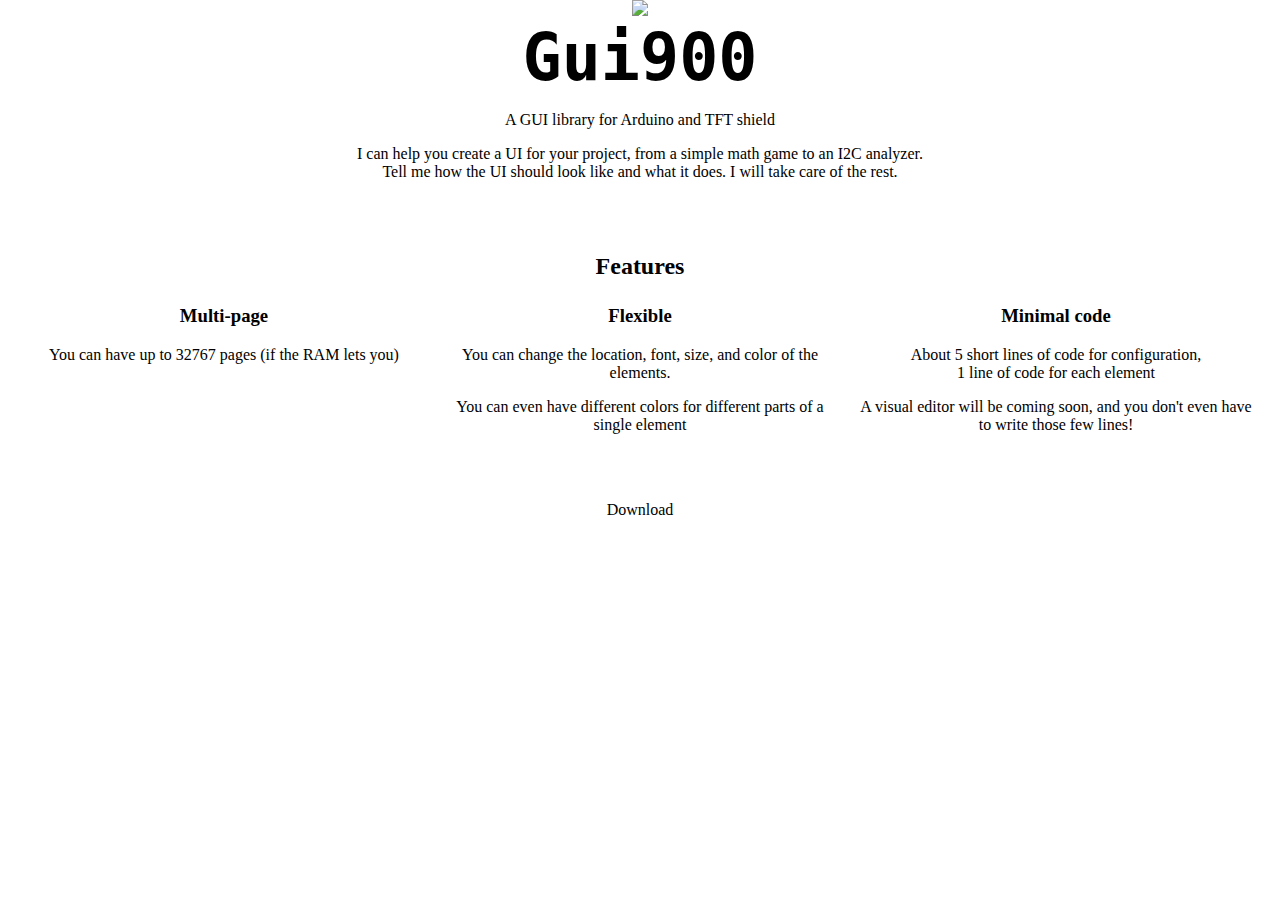
==== docs/index.html @ d58eb510 "Add download button to GH-pages home page" ====
<!DOCTYPE html>
<html lang="en">
<head>
    <meta charset="UTF-8">
    <meta name="viewport" content="width=device-width, initial-scale=1.0">
    <title>Gui900</title>

    <link rel="stylesheet" href="style.css">

    <style>
        #header-image{
            width: 100vw;
            max-width: 500px;
        }
        body{
            margin: 0;
            text-align: center;
        }
        #header{
            font-size: 5em;
            font-family: monospace;
            margin: 0;
        }
        #content{
            margin: 1em;
        }
        #features{
            display: flex;
        }
        #features>div{
            width: 33%;
            padding: 5px;
        }
        #features>div h3:first-child{
            margin-top: 0;
        }
        #download-button{
            display: inline-block;
            background-color: white;
            border-radius: 10px;
            color: black;
            text-decoration: none;
            padding: 10px 15px;
            margin-bottom: 20px;
        }
    </style>
</head>
<body>
    <div style="text-align: center;">
        <img id="header-image" src="https://repository-images.githubusercontent.com/274697681/05c88300-cb15-11ea-89be-ba14fa4d7288">
        <h1 id="header">Gui900</h1>
        <p>
            A GUI library for Arduino and TFT shield
        </p>
        <p>
            I can help you create a UI for your project, from a simple math game to an I2C analyzer.<br/>
            Tell me how the UI should look like and what it does. I will take care of the rest.
        </p>
    </div>
    <div id="content">
        <br>
        <br>
            <h2 style="text-align: center;">Features</h2>
        <div id="features">
            <div>
                <h3>
                    Multi-page
                </h3>
                <p>
                    You can have up to 32767 pages (if the RAM lets you)
                </p>
            </div>
            <div>
                <h3>
                    Flexible
                </h3>
                <p>
                    You can change the location, font, size, and color of the elements.
                </p>
                <p>
                    You can even have different colors for different parts of a single element
                </p>
            </div>
            <div>
                <h3>
                    Minimal code
                </h3>
                <p>
                    About 5 short lines of code for configuration,<br>
                    1 line of code for each element
                </p>
                <p>
                    A visual editor will be coming soon, and you don't even have to write those few lines!
                </p>
            </div>
        </div>
        <br><br>
        <a id="download-button" href="https://github.com/Mammad900/Gui900">Download</a>
    </div>
</body>
</html>
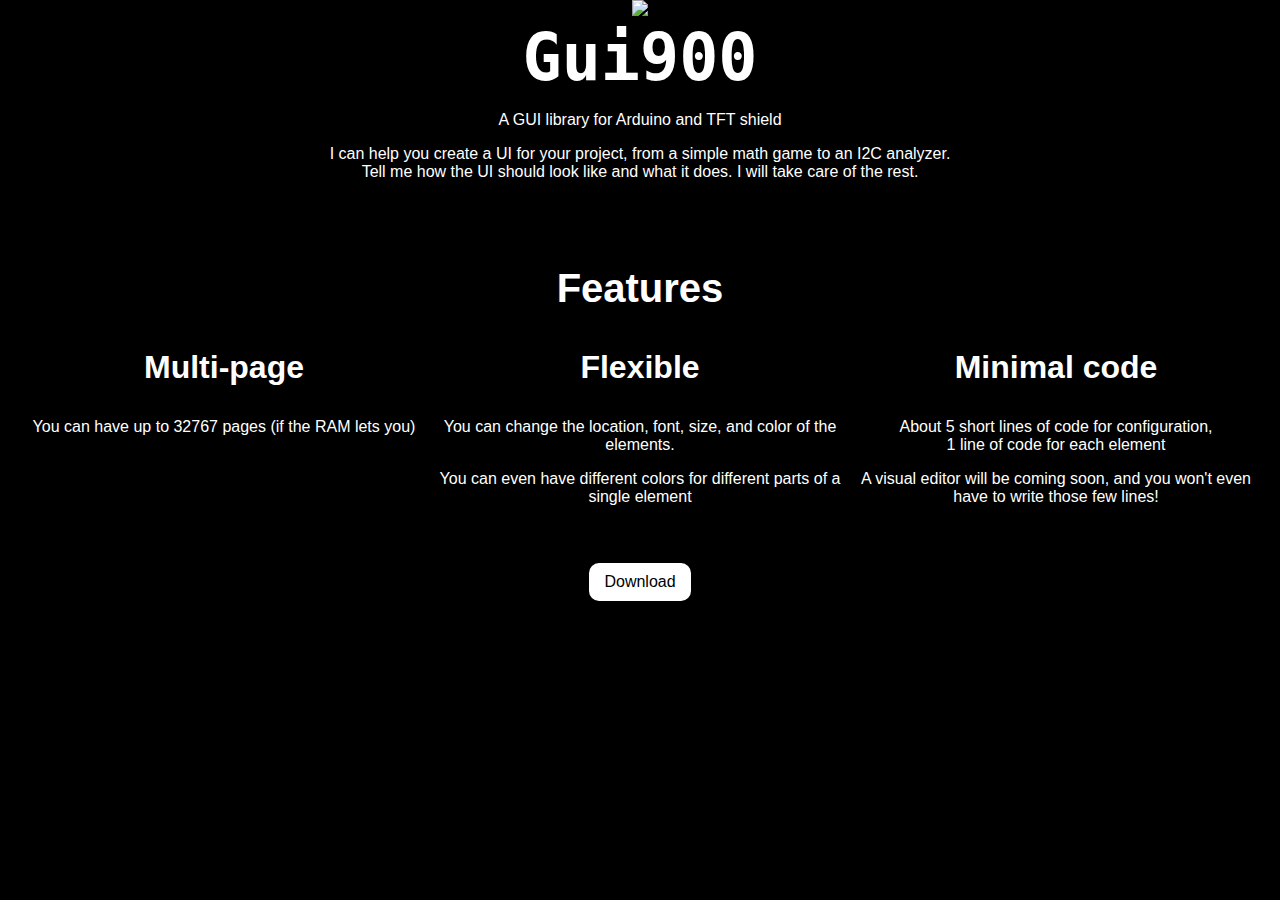
==== commit adee6d72: "Revert "Rename "docs" to "gh-pages""" ====
--- a/docs/index.html
+++ b/docs/index.html
@@ -90,7 +90,7 @@
                     1 line of code for each element
                 </p>
                 <p>
-                    A visual editor will be coming soon, and you don't even have to write those few lines!
+                    A visual editor will be coming soon, and you won't even have to write those few lines!
                 </p>
             </div>
         </div>
--- a/docs/style.css
+++ b/docs/style.css
@@ -0,0 +1,17 @@
+body{
+    background-color: black;
+    color: white;
+    font-family: Arial, Helvetica, sans-serif;
+}
+h1{
+    font-size: 3em;
+}
+h2{
+    font-size: 2.5em;
+}
+h3{
+    font-size: 2em;
+}
+h4{
+    font-size: 1.5em;
+}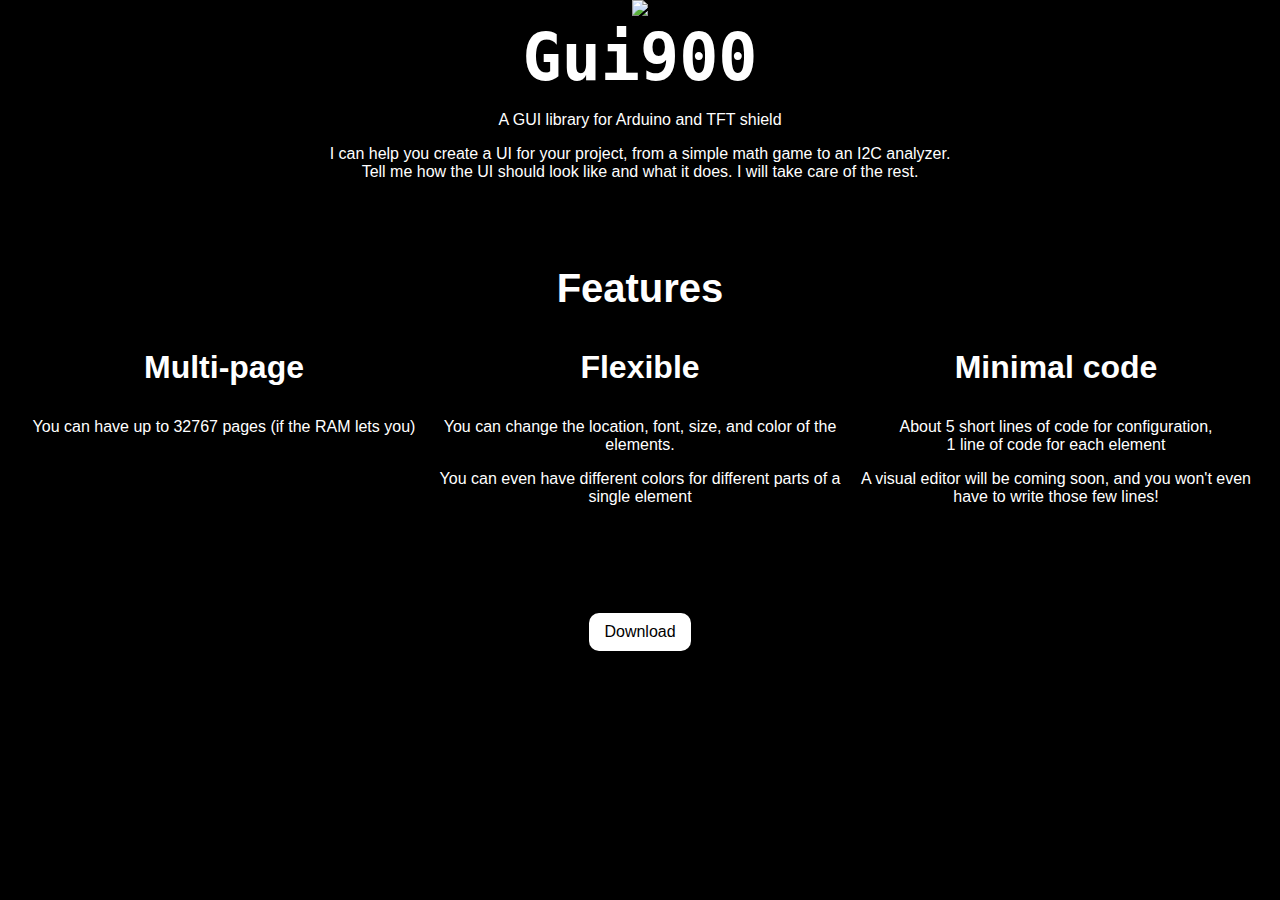
==== commit 2bed0209: "Improve GitHub pages site UI" ====
--- a/docs/index.html
+++ b/docs/index.html
@@ -30,6 +30,15 @@
         #features>div{
             width: 33%;
             padding: 5px;
+            margin-bottom: 50px;
+        }
+        @media screen and (max-width:800px){
+            #features{
+                display: block;
+            }
+            #features>div{
+                width: 100%;
+            }
         }
         #features>div h3:first-child{
             margin-top: 0;
